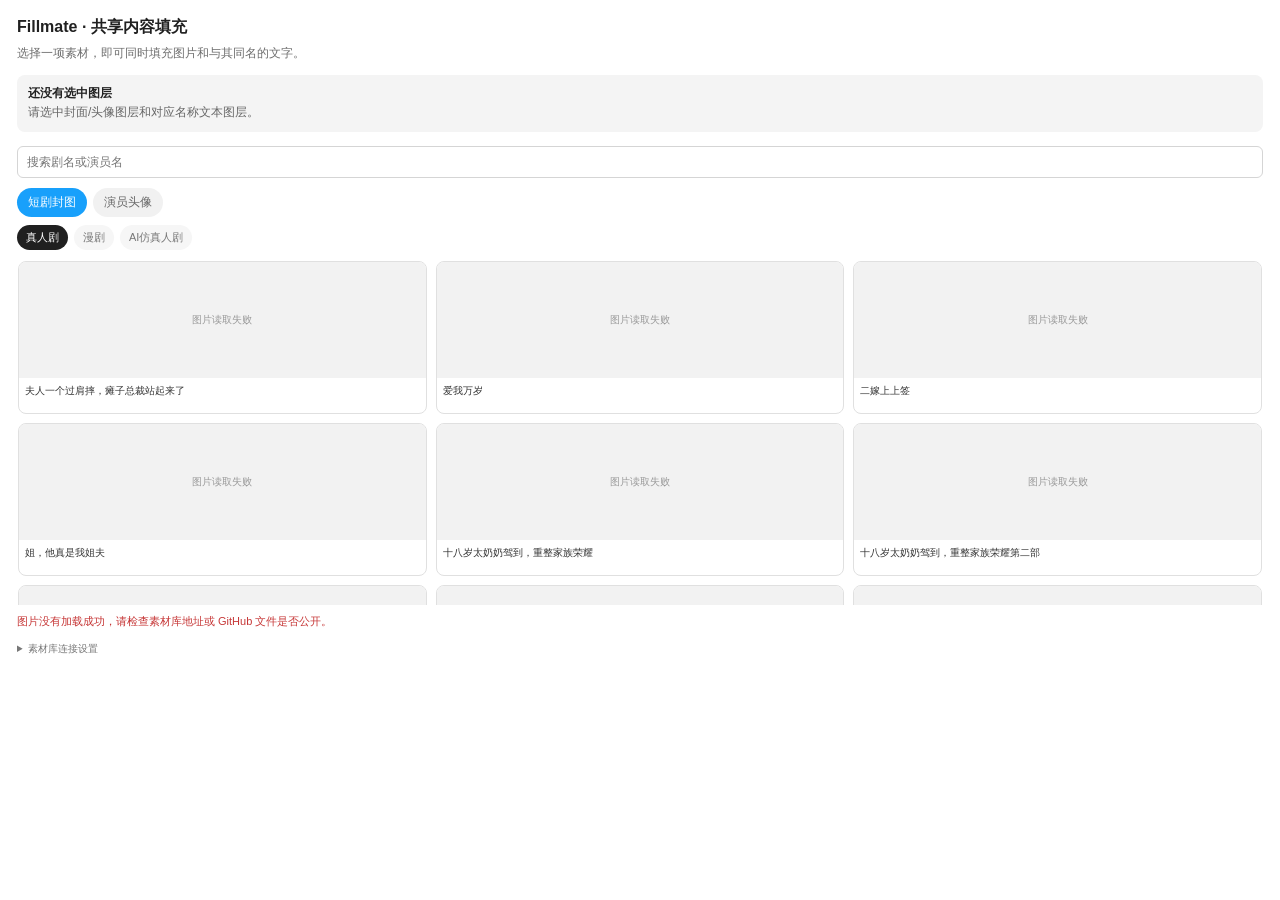
==== figma-content-fill-plugin/ui.html @ 117618fa "Add real-person drama cover library" ====
<!doctype html>
<html lang="zh-CN">
<head>
  <meta charset="UTF-8" />
  <style>
    * { box-sizing: border-box; }
    body { margin: 0; padding: 17px; color: #202020; background: #fff; font: 12px Inter, Arial, sans-serif; }
    h1 { margin: 0; font-size: 16px; }
    .intro { margin: 6px 0 13px; color: #6e6e6e; line-height: 1.5; }
    .selection { padding: 10px 11px; border-radius: 8px; background: #f4f4f4; color: #666; line-height: 1.45; }
    .selection b { display: block; color: #222; margin-bottom: 2px; }
    .toolbar { display: flex; gap: 8px; margin: 14px 0 10px; }
    .search { width: 100%; height: 32px; border: 1px solid #d5d5d5; border-radius: 6px; padding: 0 9px; font: inherit; outline: none; }
    .search:focus { border-color: #18a0fb; }
    .tabs { display: flex; gap: 6px; margin-bottom: 10px; flex-wrap: wrap; }
    .tab { border: 0; border-radius: 16px; padding: 6px 11px; background: #f1f1f1; color: #666; font: inherit; cursor: pointer; }
    .tab.active { background: #18a0fb; color: #fff; }
    .category-tabs { display: flex; gap: 6px; margin: -2px 0 10px; flex-wrap: wrap; }
    .category-tabs.hidden { display: none; }
    .category-tab { border: 0; border-radius: 14px; padding: 5px 9px; background: #f6f6f6; color: #777; font: 11px Inter, Arial, sans-serif; cursor: pointer; }
    .category-tab.active { background: #202020; color: #fff; }
    .grid { display: grid; grid-template-columns: repeat(3, 1fr); gap: 9px; max-height: 345px; overflow: auto; padding: 1px; }
    .card { overflow: hidden; padding: 0; border: 1px solid #e0e0e0; border-radius: 8px; background: #fff; text-align: left; cursor: pointer; }
    .card:hover { border-color: #18a0fb; box-shadow: 0 1px 5px #18a0fb2b; }
    .thumb { display: flex; align-items: center; justify-content: center; width: 100%; height: 116px; background: #f2f2f2; color: #999; font-size: 10px; }
    .thumb img { display: block; width: 100%; height: 116px; object-fit: cover; }
    .card span { display: block; min-height: 35px; padding: 6px; color: #333; font-size: 10px; line-height: 1.35; word-break: break-all; }
    .empty, .loading { grid-column: 1 / -1; padding: 34px 12px; color: #777; text-align: center; }
    .message { min-height: 18px; margin-top: 9px; font-size: 11px; }
    .message.ok { color: #16834b; }
    .message.error { color: #c63636; }
    .settings { margin-top: 10px; color: #777; font-size: 10px; }
    .settings summary { cursor: pointer; }
    .endpoint { width: 100%; height: 29px; margin-top: 6px; border: 1px solid #ddd; border-radius: 5px; padding: 0 7px; font-size: 10px; }
    .reload { margin-top: 5px; border: 0; background: transparent; color: #167cc0; font: inherit; cursor: pointer; padding: 0; }
  </style>
</head>
<body>
  <h1>Fillmate · 共享内容填充</h1>
  <p class="intro">选择一项素材，即可同时填充图片和与其同名的文字。</p>
  <div id="selection" class="selection"><b>还没有选中图层</b>请选中封面/头像图层和对应名称文本图层。</div>
  <div class="toolbar"><input id="search" class="search" placeholder="搜索剧名或演员名" /></div>
  <div class="tabs">
    <button class="tab active" data-kind="drama">短剧封图</button>
    <button class="tab" data-kind="actor">演员头像</button>
  </div>
  <div id="category-tabs" class="category-tabs"></div>
  <div id="grid" class="grid"><div class="loading">版本 0626-4：正在启动素材库…</div></div>
  <div id="message" class="message"></div>
  <details class="settings">
    <summary>素材库连接设置</summary>
    <input id="endpoint" class="endpoint" value="https://raw.githubusercontent.com/tantan1994/framewise-live-preview/main/shared-library" />
    <button id="reload" class="reload">重新加载</button>
  </details>

  <script>
    var endpoint = document.querySelector('#endpoint').value;
    var items = [];
    var kind = 'drama';
    var category = '真人剧';
    var categories = ['真人剧', '漫剧', 'AI仿真人剧'];
    var fallbackItems = [
      ['drama', '真人剧', '夫人一个过肩摔，瘫子总裁站起来了', 'covers/夫人一个过肩摔，瘫子总裁站起来了.jpeg'],
      ['drama', '真人剧', '爱我万岁', 'covers/爱我万岁.jpeg'],
      ['drama', '真人剧', '二嫁上上签', 'covers/二嫁上上签.jpeg'],
      ['drama', '真人剧', '姐，他真是我姐夫', 'covers/姐，他真是我姐夫.jpeg'],
      ['drama', '真人剧', '十八岁太奶奶驾到，重整家族荣耀', 'covers/十八岁太奶奶驾到，重整家族荣耀.jpeg'],
      ['drama', '真人剧', '十八岁太奶奶驾到，重整家族荣耀第二部', 'covers/十八岁太奶奶驾到，重整家族荣耀第二部.jpeg'],
      ['drama', '真人剧', '十八岁太奶奶驾到，重整家族荣耀第三部', 'covers/十八岁太奶奶驾到，重整家族荣耀第三部.jpeg'],
      ['drama', '真人剧', '十八岁太奶奶驾到，重整家族荣耀第四部', 'covers/十八岁太奶奶驾到，重整家族荣耀第四部.jpeg'],
      ['drama', '真人剧', '人间烟火向阳行', 'covers/人间烟火向阳行.jpg'],
      ['actor', '', '韩雨彤', 'actors/韩雨彤.jpeg'],
      ['actor', '', '李柯以', 'actors/李柯以.jpeg'],
      ['actor', '', '梁思伟', 'actors/梁思伟.jpeg'],
      ['actor', '', '王培延', 'actors/王培延.jpeg'],
      ['actor', '', '许顺利', 'actors/许顺利.jpg'],
      ['actor', '', '姚鸣萧', 'actors/姚鸣萧.jpg']
    ].map(function(x) { return { kind: x[0], category: x[1], name: x[2], image: x[3] }; });

    var $ = function(selector) { return document.querySelector(selector); };
    $('#endpoint').value = endpoint;

    function safe(value) {
      return String(value).replace(/[&<>'"]/g, function(c) {
        return { '&': '&amp;', '<': '&lt;', '>': '&gt;', "'": '&#39;', '"': '&quot;' }[c];
      });
    }

    function message(value, type) {
      var el = $('#message');
      el.textContent = value || '';
      el.className = 'message ' + (type || '');
    }

    function assetUrl(path) {
      var cleanEndpoint = String(endpoint || '').replace(/\/$/, '');
      return cleanEndpoint + '/' + String(path).split('/').map(function(part) {
        return encodeURIComponent(part);
      }).join('/');
    }

    function normalizeKind(value) {
      if (value === 'cover' || value === 'covers' || value === 'drama') return 'drama';
      if (value === 'portrait' || value === 'portraits' || value === 'actor' || value === 'actors') return 'actor';
      return value;
    }

    function normalizeItems(data) {
      if (data && Array.isArray(data.items) && data.items.length) return data.items;
      if (Array.isArray(data) && data.length) return data;
      return fallbackItems;
    }

    function hydrate(source) {
      return source.filter(function(item) {
        return item && item.kind && item.name && item.image;
      }).map(function(item) {
        return {
          kind: normalizeKind(item.kind),
          category: item.category || (normalizeKind(item.kind) === 'drama' ? '真人剧' : ''),
          name: item.name,
          image: item.image,
          url: assetUrl(item.image),
          thumbUrl: '',
          bytes: null,
          failed: false
        };
      });
    }

    function filteredItems() {
      var q = $('#search').value.trim().toLowerCase();
      return items.filter(function(item) {
        if (item.kind !== kind) return false;
        if (kind === 'drama' && item.category !== category) return false;
        return item.name.toLowerCase().indexOf(q) > -1;
      });
    }

    function renderCategoryTabs() {
      var wrap = $('#category-tabs');
      wrap.innerHTML = '';
      if (kind !== 'drama') {
        wrap.className = 'category-tabs hidden';
        return;
      }
      wrap.className = 'category-tabs';
      categories.forEach(function(value) {
        var button = document.createElement('button');
        button.className = 'category-tab' + (value === category ? ' active' : '');
        button.textContent = value;
        button.onclick = function() {
          category = value;
          renderCategoryTabs();
          render();
        };
        wrap.appendChild(button);
      });
    }

    function render() {
      var shown = filteredItems();
      var grid = $('#grid');
      grid.innerHTML = '';
      if (!shown.length) {
        grid.innerHTML = '<div class="empty">没有找到匹配素材</div>';
        return;
      }
      shown.forEach(function(item) {
        var button = document.createElement('button');
        button.className = 'card ' + (item.kind === 'drama' ? 'cover' : 'actor');
        var thumb = item.thumbUrl
          ? '<div class="thumb"><img src="' + safe(item.thumbUrl) + '" alt=""></div>'
          : '<div class="thumb">' + (item.failed ? '图片读取失败' : '加载中…') + '</div>';
        button.innerHTML = thumb + '<span>' + safe(item.name) + '</span>';
        button.onclick = function() { apply(item); };
        grid.appendChild(button);
      });
    }

    async function loadImageIntoItem(item) {
      try {
        var response = await fetch(item.url);
        if (!response.ok) throw new Error('图片读取失败');
        var buffer = await response.arrayBuffer();
        item.bytes = Array.prototype.slice.call(new Uint8Array(buffer));
        item.thumbUrl = URL.createObjectURL(new Blob([buffer]));
      } catch (error) {
        item.failed = true;
      }
      render();
    }

    function loadImages() {
      var queue = items.slice();
      var workers = [0, 1, 2].map(function() {
        return (async function() {
        while (queue.length) {
          await loadImageIntoItem(queue.shift());
        }
        })();
      });
      Promise.all(workers).then(function() {
        var loaded = items.filter(function(item) { return item.bytes; }).length;
        if (loaded) message('已加载 ' + loaded + ' 张共享图片。', 'ok');
        else message('图片没有加载成功，请检查素材库地址或 GitHub 文件是否公开。', 'error');
      });
    }

    async function load() {
      try {
        endpoint = $('#endpoint').value.trim().replace(/\/$/, '');
        if (!endpoint) {
          message('请输入素材库地址。', 'error');
          return;
        }
        $('#search').value = '';
        items = hydrate(fallbackItems);
        render();
        message('已显示内置素材，正在同步共享素材库…', 'ok');
        var response = await fetch(endpoint + '/catalog.json');
        if (!response.ok) throw new Error('素材库暂不可用');
        var data = await response.json();
        if (Array.isArray(data.categories) && data.categories.length) categories = data.categories;
        var remoteItems = hydrate(normalizeItems(data));
        items = remoteItems.length ? remoteItems : hydrate(fallbackItems);
        renderCategoryTabs();
        render();
        message('已同步 ' + items.length + ' 条共享素材，正在加载图片…', 'ok');
      } catch (error) {
        items = hydrate(fallbackItems);
        renderCategoryTabs();
        render();
        message('已显示内置素材；在线目录稍后可重试。', 'ok');
      }
      loadImages();
    }

    async function apply(item) {
      try {
        message('正在填充「' + item.name + '」…');
        if (!item.bytes) await loadImageIntoItem(item);
        if (!item.bytes) throw new Error('图片读取失败');
        parent.postMessage({ pluginMessage: { type: 'apply-shared', name: item.name, bytes: item.bytes } }, '*');
      } catch (error) {
        message('图片读取失败，请稍后重试。', 'error');
      }
    }

    document.querySelectorAll('.tab').forEach(function(tab) {
      tab.onclick = function() {
        document.querySelectorAll('.tab').forEach(function(x) { x.classList.remove('active'); });
        tab.classList.add('active');
        kind = tab.dataset.kind;
        renderCategoryTabs();
        render();
      };
    });
    $('#search').oninput = render;
    $('#reload').onclick = load;
    onmessage = function(event) {
      var m = event.data.pluginMessage;
      if (!m) return;
      if (m.type === 'selection') {
        $('#selection').innerHTML = m.total
          ? '<b>已选中 ' + m.total + ' 个图层</b>可填充图片：' + m.fillable + ' 个；可编辑文字：' + m.texts + ' 个。'
          : '<b>还没有选中图层</b>请选中封面/头像图层和对应名称文本图层。';
      }
      if (m.type === 'success') message(m.message, 'ok');
      if (m.type === 'error') message(m.message, 'error');
    };
    renderCategoryTabs();
    load();
  </script>
</body>
</html>
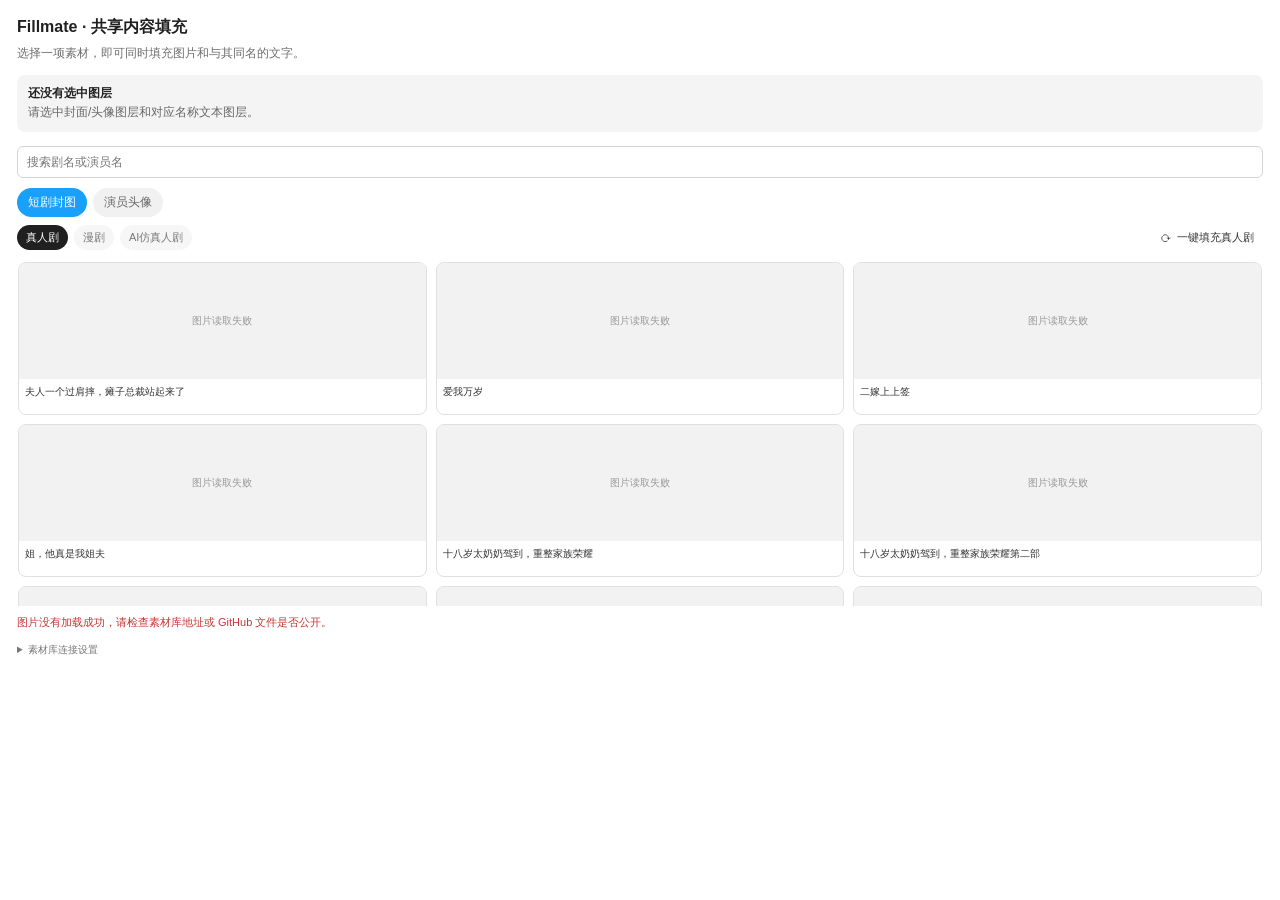
==== commit a6ec759c: "Add manga and AI drama cover categories" ====
--- a/figma-content-fill-plugin/ui.html
+++ b/figma-content-fill-plugin/ui.html
@@ -12,10 +12,16 @@
     .toolbar { display: flex; gap: 8px; margin: 14px 0 10px; }
     .search { width: 100%; height: 32px; border: 1px solid #d5d5d5; border-radius: 6px; padding: 0 9px; font: inherit; outline: none; }
     .search:focus { border-color: #18a0fb; }
+    .category-row { display: flex; gap: 8px; margin: -2px 0 10px; align-items: center; justify-content: space-between; }
+    .actions { display: flex; gap: 8px; align-items: center; justify-content: flex-end; }
+    .batch { display: inline-flex; align-items: center; gap: 5px; height: 26px; border: 0; border-radius: 13px; padding: 0 9px; background: transparent; color: #333; font: 11px Inter, Arial, sans-serif; cursor: pointer; }
+    .batch:hover { background: #f1f1f1; }
+    .batch:disabled { color: #aaa; cursor: not-allowed; }
+    .batch-icon { font-size: 12px; line-height: 1; }
     .tabs { display: flex; gap: 6px; margin-bottom: 10px; flex-wrap: wrap; }
     .tab { border: 0; border-radius: 16px; padding: 6px 11px; background: #f1f1f1; color: #666; font: inherit; cursor: pointer; }
     .tab.active { background: #18a0fb; color: #fff; }
-    .category-tabs { display: flex; gap: 6px; margin: -2px 0 10px; flex-wrap: wrap; }
+    .category-tabs { display: flex; gap: 6px; flex-wrap: wrap; }
     .category-tabs.hidden { display: none; }
     .category-tab { border: 0; border-radius: 14px; padding: 5px 9px; background: #f6f6f6; color: #777; font: 11px Inter, Arial, sans-serif; cursor: pointer; }
     .category-tab.active { background: #202020; color: #fff; }
@@ -44,8 +50,13 @@
     <button class="tab active" data-kind="drama">短剧封图</button>
     <button class="tab" data-kind="actor">演员头像</button>
   </div>
-  <div id="category-tabs" class="category-tabs"></div>
-  <div id="grid" class="grid"><div class="loading">版本 0626-4：正在启动素材库…</div></div>
+  <div class="category-row">
+    <div id="category-tabs" class="category-tabs"></div>
+    <div class="actions">
+      <button id="batch" class="batch"><span class="batch-icon">⟳</span><span>一键填充当前分类</span></button>
+    </div>
+  </div>
+  <div id="grid" class="grid"><div class="loading">版本 0626-10：正在启动素材库…</div></div>
   <div id="message" class="message"></div>
   <details class="settings">
     <summary>素材库连接设置</summary>
@@ -59,6 +70,7 @@
     var kind = 'drama';
     var category = '真人剧';
     var categories = ['真人剧', '漫剧', 'AI仿真人剧'];
+    var selectionGroups = 0;
     var fallbackItems = [
       ['drama', '真人剧', '夫人一个过肩摔，瘫子总裁站起来了', 'covers/夫人一个过肩摔，瘫子总裁站起来了.jpeg'],
       ['drama', '真人剧', '爱我万岁', 'covers/爱我万岁.jpeg'],
@@ -142,8 +154,10 @@
       wrap.innerHTML = '';
       if (kind !== 'drama') {
         wrap.className = 'category-tabs hidden';
+        $('#batch').innerHTML = '<span class="batch-icon">⟳</span><span>一键填充演员头像</span>';
         return;
       }
+      $('#batch').innerHTML = '<span class="batch-icon">⟳</span><span>一键填充' + safe(category) + '</span>';
       wrap.className = 'category-tabs';
       categories.forEach(function(value) {
         var button = document.createElement('button');
@@ -179,15 +193,22 @@
     }
 
     async function loadImageIntoItem(item) {
-      try {
-        var response = await fetch(item.url);
-        if (!response.ok) throw new Error('图片读取失败');
-        var buffer = await response.arrayBuffer();
-        item.bytes = Array.prototype.slice.call(new Uint8Array(buffer));
-        item.thumbUrl = URL.createObjectURL(new Blob([buffer]));
-      } catch (error) {
-        item.failed = true;
-      }
+      if (item.bytes) return;
+      if (item.loadingPromise) return item.loadingPromise;
+      item.loadingPromise = (async function() {
+        try {
+          var response = await fetch(item.url);
+          if (!response.ok) throw new Error('图片读取失败');
+          var buffer = await response.arrayBuffer();
+          item.bytes = Array.prototype.slice.call(new Uint8Array(buffer));
+          item.thumbUrl = URL.createObjectURL(new Blob([buffer]));
+        } catch (error) {
+          item.failed = true;
+        } finally {
+          item.loadingPromise = null;
+        }
+      })();
+      await item.loadingPromise;
       render();
     }
 
@@ -247,6 +268,50 @@
       }
     }
 
+    function shuffle(source) {
+      var copy = source.slice();
+      for (var i = copy.length - 1; i > 0; i--) {
+        var j = Math.floor(Math.random() * (i + 1));
+        var tmp = copy[i];
+        copy[i] = copy[j];
+        copy[j] = tmp;
+      }
+      return copy;
+    }
+
+    async function batchApply() {
+      try {
+        var available = filteredItems().filter(function(item) { return !item.failed; });
+        if (!available.length) {
+          message('当前分类没有可用素材。', 'error');
+          return;
+        }
+        if (!selectionGroups) {
+          message('请先选中一个包含多组「图片 + 标题」的模块。', 'error');
+          return;
+        }
+        var count = Math.min(selectionGroups, available.length);
+        var picks = shuffle(available).slice(0, count);
+        $('#batch').disabled = true;
+        message('正在从「' + (kind === 'drama' ? category : '演员头像') + '」随机填充 ' + count + ' 组…');
+        for (var i = 0; i < picks.length; i++) {
+          if (!picks[i].bytes) await loadImageIntoItem(picks[i]);
+        }
+        picks = picks.filter(function(item) { return item.bytes; });
+        if (!picks.length) throw new Error('图片读取失败');
+        parent.postMessage({
+          pluginMessage: {
+            type: 'apply-batch-shared',
+            items: picks.map(function(item) { return { name: item.name, bytes: item.bytes }; })
+          }
+        }, '*');
+      } catch (error) {
+        message('一键填充失败，请稍后重试。', 'error');
+      } finally {
+        $('#batch').disabled = false;
+      }
+    }
+
     document.querySelectorAll('.tab').forEach(function(tab) {
       tab.onclick = function() {
         document.querySelectorAll('.tab').forEach(function(x) { x.classList.remove('active'); });
@@ -258,12 +323,14 @@
     });
     $('#search').oninput = render;
     $('#reload').onclick = load;
+    $('#batch').onclick = batchApply;
     onmessage = function(event) {
       var m = event.data.pluginMessage;
       if (!m) return;
       if (m.type === 'selection') {
+        selectionGroups = m.groups || 0;
         $('#selection').innerHTML = m.total
-          ? '<b>已选中 ' + m.total + ' 个图层</b>可填充图片：' + m.fillable + ' 个；可编辑文字：' + m.texts + ' 个。'
+          ? '<b>已选中 ' + m.total + ' 个图层</b>可单个填充：' + m.fillable + ' 图 + ' + m.texts + ' 文；可一键填充：' + selectionGroups + ' 组。'
           : '<b>还没有选中图层</b>请选中封面/头像图层和对应名称文本图层。';
       }
       if (m.type === 'success') message(m.message, 'ok');
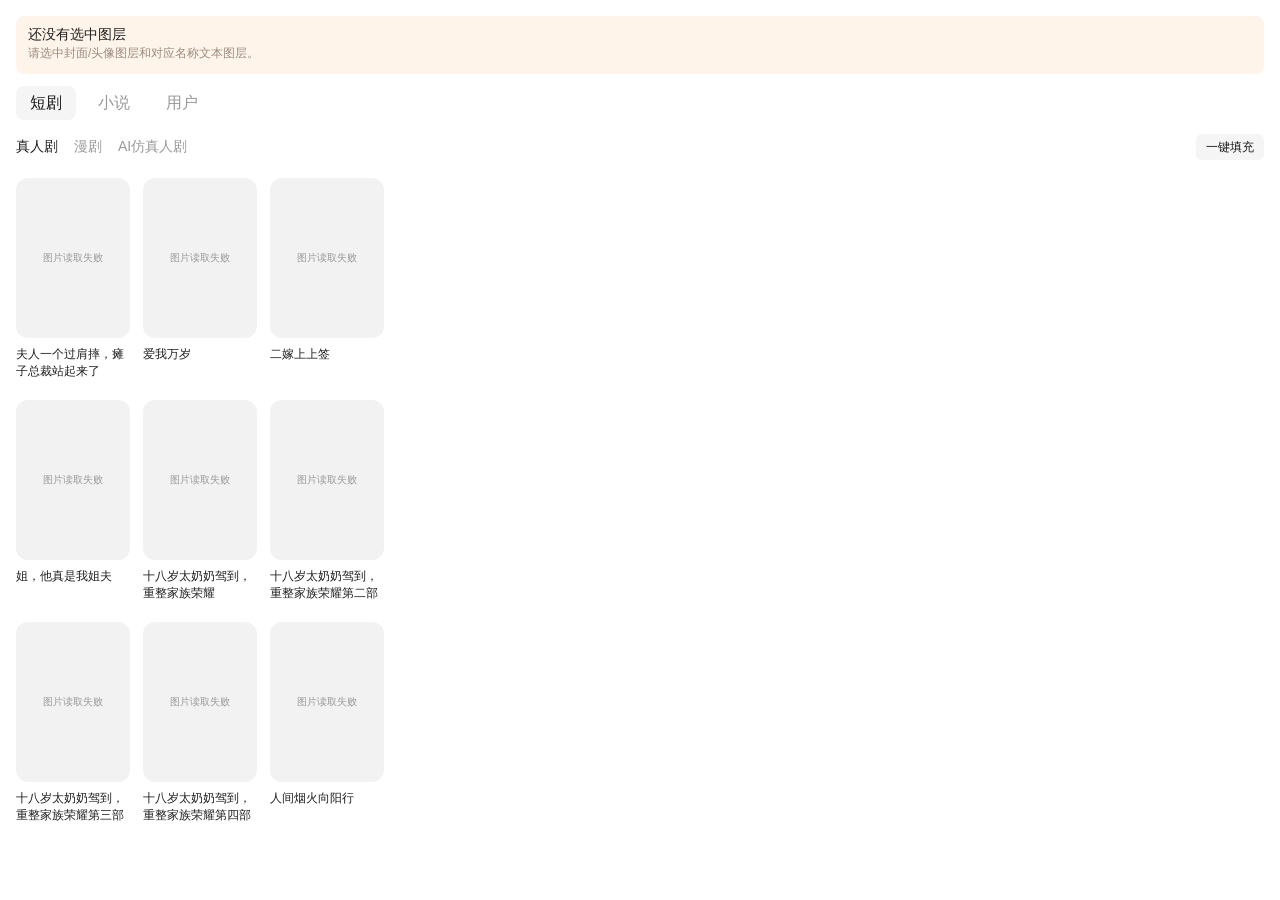
==== commit 2e82b742: "Add novel library and refresh plugin UI" ====
--- a/figma-content-fill-plugin/ui.html
+++ b/figma-content-fill-plugin/ui.html
@@ -4,72 +4,64 @@
   <meta charset="UTF-8" />
   <style>
     * { box-sizing: border-box; }
-    body { margin: 0; padding: 17px; color: #202020; background: #fff; font: 12px Inter, Arial, sans-serif; }
-    h1 { margin: 0; font-size: 16px; }
-    .intro { margin: 6px 0 13px; color: #6e6e6e; line-height: 1.5; }
-    .selection { padding: 10px 11px; border-radius: 8px; background: #f4f4f4; color: #666; line-height: 1.45; }
-    .selection b { display: block; color: #222; margin-bottom: 2px; }
-    .toolbar { display: flex; gap: 8px; margin: 14px 0 10px; }
-    .search { width: 100%; height: 32px; border: 1px solid #d5d5d5; border-radius: 6px; padding: 0 9px; font: inherit; outline: none; }
-    .search:focus { border-color: #18a0fb; }
-    .category-row { display: flex; gap: 8px; margin: -2px 0 10px; align-items: center; justify-content: space-between; }
+    body { margin: 0; padding: 16px; color: #161616; background: #fff; font: 12px Inter, "PingFang SC", Arial, sans-serif; }
+    .selection { height: 58px; margin-bottom: 12px; padding: 8px 12px; border-radius: 8px; background: #fff4ea; color: #9b8b7d; font-size: 12px; line-height: 18px; }
+    .selection.ready { background: #edfaf3; color: #648a74; }
+    .selection b { display: block; color: #1f1f1f; margin: 0; font-size: 14px; font-weight: 500; line-height: 20px; }
+    .category-row { display: flex; gap: 8px; margin: 0 0 16px; align-items: center; justify-content: space-between; height: 30px; }
     .actions { display: flex; gap: 8px; align-items: center; justify-content: flex-end; }
-    .batch { display: inline-flex; align-items: center; gap: 5px; height: 26px; border: 0; border-radius: 13px; padding: 0 9px; background: transparent; color: #333; font: 11px Inter, Arial, sans-serif; cursor: pointer; }
-    .batch:hover { background: #f1f1f1; }
+    .batch { display: inline-flex; align-items: center; height: 26px; border: 0; border-radius: 6px; padding: 0 10px; background: #f5f5f5; color: #161616; font: 500 12px Inter, "PingFang SC", Arial, sans-serif; cursor: pointer; white-space: nowrap; }
+    .batch:hover { background: #ededed; }
     .batch:disabled { color: #aaa; cursor: not-allowed; }
-    .batch-icon { font-size: 12px; line-height: 1; }
-    .tabs { display: flex; gap: 6px; margin-bottom: 10px; flex-wrap: wrap; }
-    .tab { border: 0; border-radius: 16px; padding: 6px 11px; background: #f1f1f1; color: #666; font: inherit; cursor: pointer; }
-    .tab.active { background: #18a0fb; color: #fff; }
-    .category-tabs { display: flex; gap: 6px; flex-wrap: wrap; }
+    .tabs { display: flex; align-items: center; gap: 8px; height: 34px; margin: 0 0 12px; }
+    .tab { height: 34px; min-width: 56px; border: 0; border-radius: 8px; padding: 0 14px; background: transparent; color: #999; font: 500 16px Inter, "PingFang SC", Arial, sans-serif; cursor: pointer; }
+    .tab.active { background: #f5f5f5; color: #161616; font-weight: 500; }
+    .category-tabs { display: flex; gap: 16px; align-items: center; flex-wrap: nowrap; }
     .category-tabs.hidden { display: none; }
-    .category-tab { border: 0; border-radius: 14px; padding: 5px 9px; background: #f6f6f6; color: #777; font: 11px Inter, Arial, sans-serif; cursor: pointer; }
-    .category-tab.active { background: #202020; color: #fff; }
-    .grid { display: grid; grid-template-columns: repeat(3, 1fr); gap: 9px; max-height: 345px; overflow: auto; padding: 1px; }
-    .card { overflow: hidden; padding: 0; border: 1px solid #e0e0e0; border-radius: 8px; background: #fff; text-align: left; cursor: pointer; }
-    .card:hover { border-color: #18a0fb; box-shadow: 0 1px 5px #18a0fb2b; }
-    .thumb { display: flex; align-items: center; justify-content: center; width: 100%; height: 116px; background: #f2f2f2; color: #999; font-size: 10px; }
-    .thumb img { display: block; width: 100%; height: 116px; object-fit: cover; }
-    .card span { display: block; min-height: 35px; padding: 6px; color: #333; font-size: 10px; line-height: 1.35; word-break: break-all; }
+    .category-tab { border: 0; padding: 0; background: transparent; color: #999; font: 400 14px Inter, "PingFang SC", Arial, sans-serif; font-weight: 400; cursor: pointer; white-space: nowrap; }
+    .category-tab.active { background: transparent; color: #202020; font-weight: 500; }
+    .grid { display: grid; grid-template-columns: repeat(3, 114px); gap: 20px 13px; max-height: calc(100vh - 194px); overflow: auto; padding: 0 0 18px; }
+    .card { overflow: hidden; padding: 0; border: 0; border-radius: 7px; background: #fff; text-align: left; cursor: pointer; }
+    .card:hover .thumb { box-shadow: inset 0 0 0 2px #18a0fb; }
+    .thumb { display: flex; align-items: center; justify-content: center; width: 114px; height: 160px; border-radius: 12px; overflow: hidden; background: #f2f2f2; color: #999; font-size: 10px; }
+    .thumb img { display: block; width: 100%; height: 100%; object-fit: cover; }
+    .card.actor .thumb { width: 56px; height: 56px; margin: 0 auto; border-radius: 50%; aspect-ratio: 1; }
+    .card.actor .thumb img { height: 100%; }
+    .card span { display: -webkit-box; min-height: 42px; padding: 8px 0 0; color: #1f1f1f; font-size: 12px; font-weight: 500; line-height: 17px; word-break: break-all; -webkit-line-clamp: 2; -webkit-box-orient: vertical; overflow: hidden; }
+    .card.actor span { min-height: 25px; padding-top: 8px; text-align: center; font-size: 12px; font-weight: 500; line-height: 17px; -webkit-line-clamp: 1; }
     .empty, .loading { grid-column: 1 / -1; padding: 34px 12px; color: #777; text-align: center; }
-    .message { min-height: 18px; margin-top: 9px; font-size: 11px; }
+    .message { display: none; }
     .message.ok { color: #16834b; }
     .message.error { color: #c63636; }
-    .settings { margin-top: 10px; color: #777; font-size: 10px; }
-    .settings summary { cursor: pointer; }
-    .endpoint { width: 100%; height: 29px; margin-top: 6px; border: 1px solid #ddd; border-radius: 5px; padding: 0 7px; font-size: 10px; }
-    .reload { margin-top: 5px; border: 0; background: transparent; color: #167cc0; font: inherit; cursor: pointer; padding: 0; }
+    .grid.actor-grid { grid-template-columns: repeat(4, minmax(0, 1fr)); gap: 24px 20px; }
   </style>
 </head>
 <body>
-  <h1>Fillmate · 共享内容填充</h1>
-  <p class="intro">选择一项素材，即可同时填充图片和与其同名的文字。</p>
   <div id="selection" class="selection"><b>还没有选中图层</b>请选中封面/头像图层和对应名称文本图层。</div>
-  <div class="toolbar"><input id="search" class="search" placeholder="搜索剧名或演员名" /></div>
   <div class="tabs">
-    <button class="tab active" data-kind="drama">短剧封图</button>
-    <button class="tab" data-kind="actor">演员头像</button>
+    <button class="tab active" data-kind="drama">短剧</button>
+    <button class="tab" data-kind="novel">小说</button>
+    <button class="tab" data-kind="actor">用户</button>
   </div>
   <div class="category-row">
     <div id="category-tabs" class="category-tabs"></div>
     <div class="actions">
-      <button id="batch" class="batch"><span class="batch-icon">⟳</span><span>一键填充当前分类</span></button>
+      <button id="batch" class="batch">一键填充</button>
     </div>
   </div>
-  <div id="grid" class="grid"><div class="loading">版本 0626-10：正在启动素材库…</div></div>
+  <div id="grid" class="grid"><div class="loading">正在启动素材库…</div></div>
   <div id="message" class="message"></div>
-  <details class="settings">
-    <summary>素材库连接设置</summary>
-    <input id="endpoint" class="endpoint" value="https://raw.githubusercontent.com/tantan1994/framewise-live-preview/main/shared-library" />
-    <button id="reload" class="reload">重新加载</button>
-  </details>
 
   <script>
-    var endpoint = document.querySelector('#endpoint').value;
+    var endpoint = 'https://raw.githubusercontent.com/tantan1994/framewise-live-preview/main/shared-library';
     var items = [];
     var kind = 'drama';
     var category = '真人剧';
-    var categories = ['真人剧', '漫剧', 'AI仿真人剧'];
+    var categoryMap = {
+      drama: ['真人剧', '漫剧', 'AI仿真人剧'],
+      novel: ['男频', '女频'],
+      actor: ['真人演员', '虚拟角色', '普通用户']
+    };
     var selectionGroups = 0;
     var fallbackItems = [
       ['drama', '真人剧', '夫人一个过肩摔，瘫子总裁站起来了', 'covers/夫人一个过肩摔，瘫子总裁站起来了.jpeg'],
@@ -90,8 +82,6 @@
     ].map(function(x) { return { kind: x[0], category: x[1], name: x[2], image: x[3] }; });
 
     var $ = function(selector) { return document.querySelector(selector); };
-    $('#endpoint').value = endpoint;
-
     function safe(value) {
       return String(value).replace(/[&<>'"]/g, function(c) {
         return { '&': '&amp;', '<': '&lt;', '>': '&gt;', "'": '&#39;', '"': '&quot;' }[c];
@@ -114,6 +104,7 @@
     function normalizeKind(value) {
       if (value === 'cover' || value === 'covers' || value === 'drama') return 'drama';
       if (value === 'portrait' || value === 'portraits' || value === 'actor' || value === 'actors') return 'actor';
+      if (value === 'book' || value === 'books' || value === 'novel' || value === 'novels') return 'novel';
       return value;
     }
 
@@ -129,7 +120,7 @@
       }).map(function(item) {
         return {
           kind: normalizeKind(item.kind),
-          category: item.category || (normalizeKind(item.kind) === 'drama' ? '真人剧' : ''),
+          category: item.category || (normalizeKind(item.kind) === 'drama' ? '真人剧' : (normalizeKind(item.kind) === 'novel' ? '男频' : '真人演员')),
           name: item.name,
           image: item.image,
           url: assetUrl(item.image),
@@ -141,25 +132,19 @@
     }
 
     function filteredItems() {
-      var q = $('#search').value.trim().toLowerCase();
       return items.filter(function(item) {
         if (item.kind !== kind) return false;
-        if (kind === 'drama' && item.category !== category) return false;
-        return item.name.toLowerCase().indexOf(q) > -1;
+        if (item.category !== category) return false;
+        return true;
       });
     }
 
     function renderCategoryTabs() {
       var wrap = $('#category-tabs');
       wrap.innerHTML = '';
-      if (kind !== 'drama') {
-        wrap.className = 'category-tabs hidden';
-        $('#batch').innerHTML = '<span class="batch-icon">⟳</span><span>一键填充演员头像</span>';
-        return;
-      }
-      $('#batch').innerHTML = '<span class="batch-icon">⟳</span><span>一键填充' + safe(category) + '</span>';
+      $('#batch').textContent = '一键填充';
       wrap.className = 'category-tabs';
-      categories.forEach(function(value) {
+      (categoryMap[kind] || []).forEach(function(value) {
         var button = document.createElement('button');
         button.className = 'category-tab' + (value === category ? ' active' : '');
         button.textContent = value;
@@ -175,6 +160,7 @@
     function render() {
       var shown = filteredItems();
       var grid = $('#grid');
+      grid.className = 'grid' + (kind === 'actor' ? ' actor-grid' : '');
       grid.innerHTML = '';
       if (!shown.length) {
         grid.innerHTML = '<div class="empty">没有找到匹配素材</div>';
@@ -182,7 +168,7 @@
       }
       shown.forEach(function(item) {
         var button = document.createElement('button');
-        button.className = 'card ' + (item.kind === 'drama' ? 'cover' : 'actor');
+        button.className = 'card ' + (item.kind === 'actor' ? 'actor' : 'cover');
         var thumb = item.thumbUrl
           ? '<div class="thumb"><img src="' + safe(item.thumbUrl) + '" alt=""></div>'
           : '<div class="thumb">' + (item.failed ? '图片读取失败' : '加载中…') + '</div>';
@@ -230,19 +216,13 @@
 
     async function load() {
       try {
-        endpoint = $('#endpoint').value.trim().replace(/\/$/, '');
-        if (!endpoint) {
-          message('请输入素材库地址。', 'error');
-          return;
-        }
-        $('#search').value = '';
         items = hydrate(fallbackItems);
         render();
         message('已显示内置素材，正在同步共享素材库…', 'ok');
         var response = await fetch(endpoint + '/catalog.json');
         if (!response.ok) throw new Error('素材库暂不可用');
         var data = await response.json();
-        if (Array.isArray(data.categories) && data.categories.length) categories = data.categories;
+        if (Array.isArray(data.categories) && data.categories.length) categoryMap.drama = data.categories;
         var remoteItems = hydrate(normalizeItems(data));
         items = remoteItems.length ? remoteItems : hydrate(fallbackItems);
         renderCategoryTabs();
@@ -293,7 +273,7 @@
         var count = Math.min(selectionGroups, available.length);
         var picks = shuffle(available).slice(0, count);
         $('#batch').disabled = true;
-        message('正在从「' + (kind === 'drama' ? category : '演员头像') + '」随机填充 ' + count + ' 组…');
+        message('正在从「' + (kind === 'drama' ? category : (kind === 'novel' ? '小说' : '演员')) + '」随机填充 ' + count + ' 组…');
         for (var i = 0; i < picks.length; i++) {
           if (!picks[i].bytes) await loadImageIntoItem(picks[i]);
         }
@@ -317,18 +297,18 @@
         document.querySelectorAll('.tab').forEach(function(x) { x.classList.remove('active'); });
         tab.classList.add('active');
         kind = tab.dataset.kind;
+        category = (categoryMap[kind] || [''])[0];
         renderCategoryTabs();
         render();
       };
     });
-    $('#search').oninput = render;
-    $('#reload').onclick = load;
     $('#batch').onclick = batchApply;
     onmessage = function(event) {
       var m = event.data.pluginMessage;
       if (!m) return;
       if (m.type === 'selection') {
         selectionGroups = m.groups || 0;
+        $('#selection').className = 'selection' + (m.total ? ' ready' : '');
         $('#selection').innerHTML = m.total
           ? '<b>已选中 ' + m.total + ' 个图层</b>可单个填充：' + m.fillable + ' 图 + ' + m.texts + ' 文；可一键填充：' + selectionGroups + ' 组。'
           : '<b>还没有选中图层</b>请选中封面/头像图层和对应名称文本图层。';
